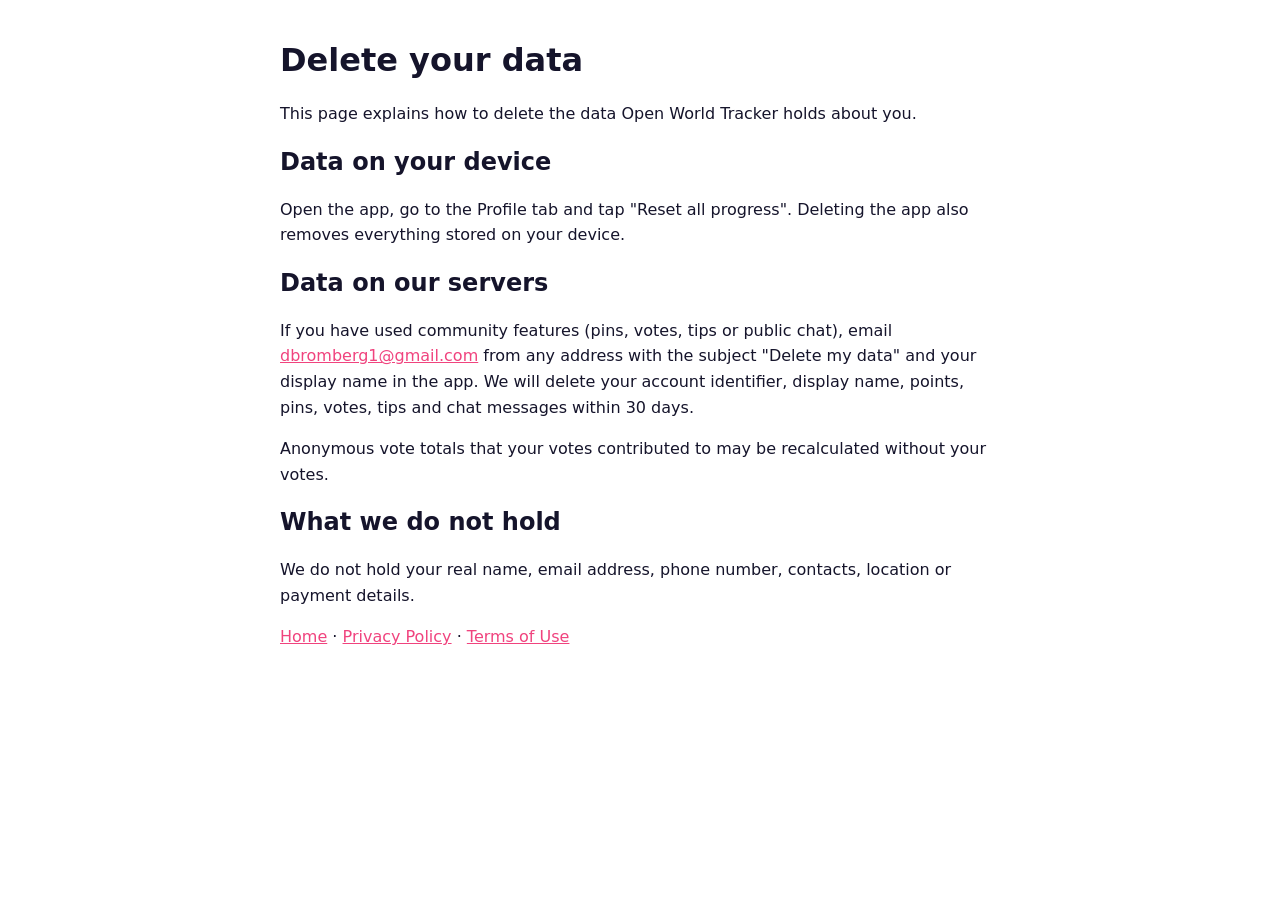
==== delete-data.html @ 5c21cd96 "Add terms of use and data deletion pages Co-Authored-By: Claude Fable 5.2 <noreply@anthropic.com> Cl" ====
<!doctype html>
<html lang="en">
<head>
<meta charset="utf-8">
<meta name="viewport" content="width=device-width, initial-scale=1">
<title>Delete your data – Open World Tracker</title>
<style>body{font:16px/1.6 system-ui,sans-serif;max-width:720px;margin:40px auto;padding:0 16px;color:#15142b}h1,h2{line-height:1.25}a{color:#f0437e}</style>
</head>
<body>
<h1>Delete your data</h1>
<p>This page explains how to delete the data Open World Tracker holds about you.</p>

<h2>Data on your device</h2>
<p>Open the app, go to the Profile tab and tap "Reset all progress". Deleting the app also removes everything stored on your device.</p>

<h2>Data on our servers</h2>
<p>If you have used community features (pins, votes, tips or public chat), email <a href="mailto:dbromberg1@gmail.com">dbromberg1@gmail.com</a> from any address with the subject "Delete my data" and your display name in the app. We will delete your account identifier, display name, points, pins, votes, tips and chat messages within 30 days.</p>
<p>Anonymous vote totals that your votes contributed to may be recalculated without your votes.</p>

<h2>What we do not hold</h2>
<p>We do not hold your real name, email address, phone number, contacts, location or payment details.</p>

<p><a href="index.html">Home</a> · <a href="privacy.html">Privacy Policy</a> · <a href="terms.html">Terms of Use</a></p>
</body>
</html>
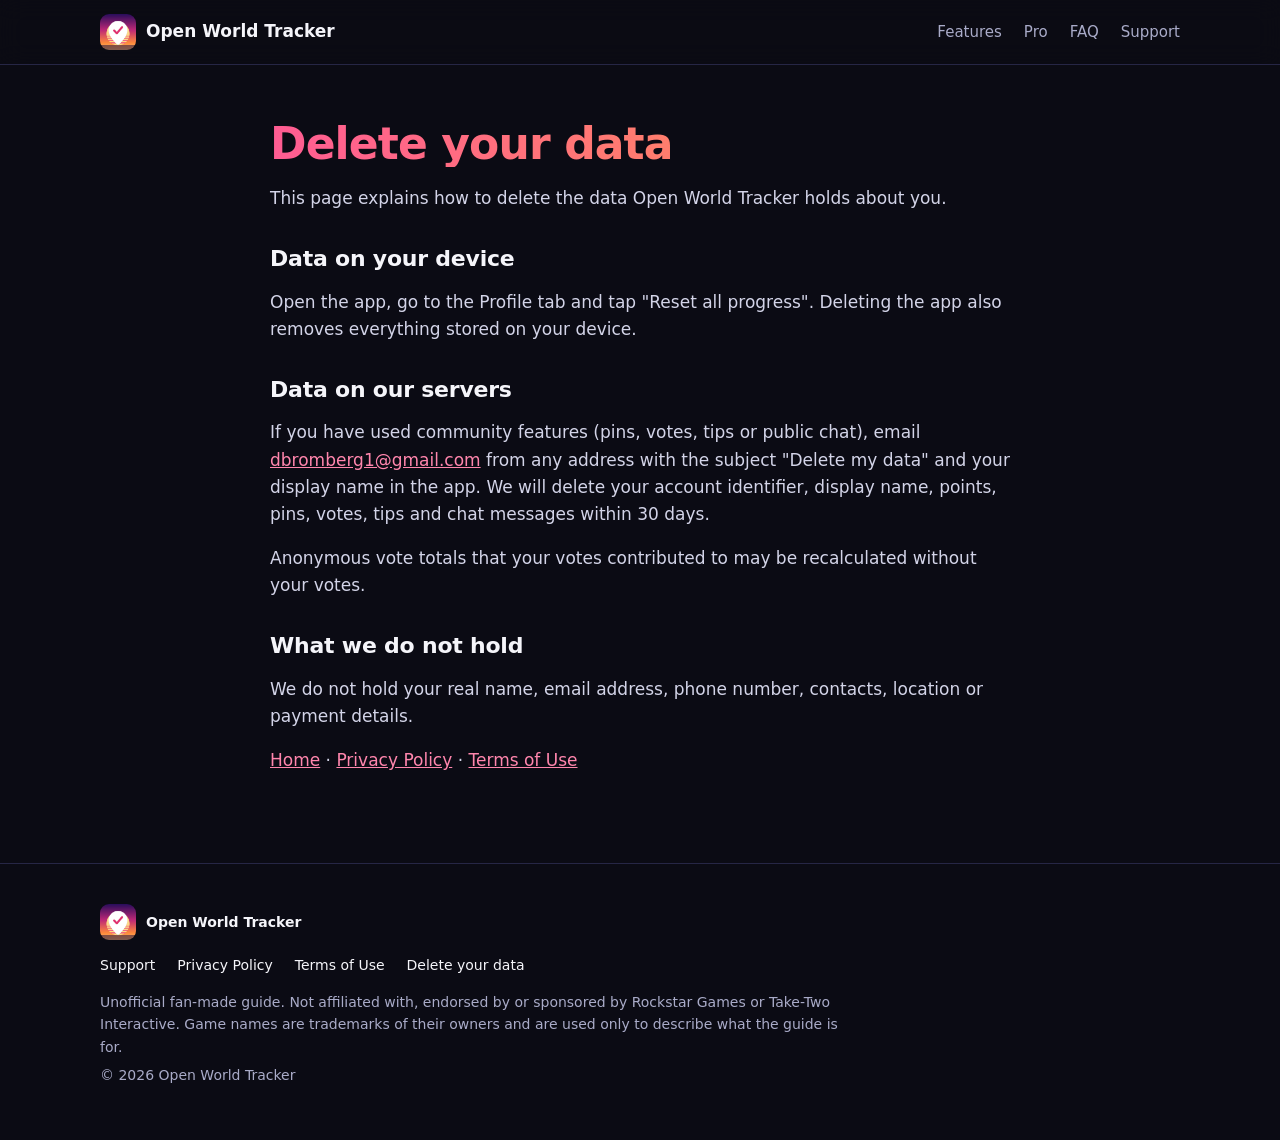
==== commit b1e2d006: "Redesign the site as a full landing page with screenshots Co-Authored-By: Claude Fable 5.2 <noreply@" ====
--- a/delete-data.html
+++ b/delete-data.html
@@ -4,9 +4,15 @@
 <meta charset="utf-8">
 <meta name="viewport" content="width=device-width, initial-scale=1">
 <title>Delete your data – Open World Tracker</title>
-<style>body{font:16px/1.6 system-ui,sans-serif;max-width:720px;margin:40px auto;padding:0 16px;color:#15142b}h1,h2{line-height:1.25}a{color:#f0437e}</style>
+<link rel="icon" href="favicon.png">
+<link rel="stylesheet" href="style.css">
 </head>
 <body>
+<header class="top"><div class="wrap">
+<a class="brand" href="index.html"><img src="img/icon.png" alt="" width="36" height="36">Open World Tracker</a>
+<nav class="nav"><a class="hide" href="index.html#features">Features</a><a class="hide" href="index.html#pro">Pro</a><a class="hide" href="index.html#faq">FAQ</a><a href="support.html">Support</a></nav>
+</div></header>
+<main class="doc">
 <h1>Delete your data</h1>
 <p>This page explains how to delete the data Open World Tracker holds about you.</p>
 
@@ -21,5 +27,12 @@
 <p>We do not hold your real name, email address, phone number, contacts, location or payment details.</p>
 
 <p><a href="index.html">Home</a> · <a href="privacy.html">Privacy Policy</a> · <a href="terms.html">Terms of Use</a></p>
+</main>
+<footer><div class="wrap">
+<a class="brand" href="index.html"><img src="img/icon.png" alt="" width="36" height="36">Open World Tracker</a>
+<div class="links"><a href="support.html">Support</a><a href="privacy.html">Privacy Policy</a><a href="terms.html">Terms of Use</a><a href="delete-data.html">Delete your data</a></div>
+<p>Unofficial fan-made guide. Not affiliated with, endorsed by or sponsored by Rockstar Games or Take-Two Interactive. Game names are trademarks of their owners and are used only to describe what the guide is for.</p>
+<p>&copy; 2026 Open World Tracker</p>
+</div></footer>
 </body>
 </html>
--- a/style.css
+++ b/style.css
@@ -0,0 +1,112 @@
+:root{--bg:#0b0b14;--card:#15152a;--line:#262645;--text:#f5f5fa;--muted:#a9abc8;--pink:#ff5c93;--orange:#ff9a4d;--teal:#3fd6c0;--grad:linear-gradient(90deg,#ff5c93,#ff9a4d)}
+*{box-sizing:border-box}
+html{scroll-behavior:smooth}
+body{margin:0;font:17px/1.6 system-ui,-apple-system,"Segoe UI",Roboto,sans-serif;color:var(--text);background:var(--bg);-webkit-font-smoothing:antialiased}
+img{max-width:100%;height:auto;display:block}
+a{color:#ff86ad}
+.wrap{max-width:1120px;margin:0 auto;padding:0 20px}
+.grad{background:var(--grad);-webkit-background-clip:text;background-clip:text;color:transparent}
+
+/* header */
+.top{position:sticky;top:0;z-index:10;background:rgba(11,11,20,.82);backdrop-filter:blur(12px);-webkit-backdrop-filter:blur(12px);border-bottom:1px solid var(--line)}
+.top .wrap{display:flex;align-items:center;justify-content:space-between;height:64px;gap:16px}
+.brand{display:flex;align-items:center;gap:10px;font-weight:800;color:var(--text);text-decoration:none;white-space:nowrap}
+.brand img{width:36px;height:36px;border-radius:9px}
+.nav{display:flex;gap:22px;font-size:15px}
+.nav a{color:var(--muted);text-decoration:none}
+.nav a:hover{color:var(--text)}
+
+/* hero */
+.hero{position:relative;overflow:hidden;background:radial-gradient(900px 500px at 80% 0,rgba(255,92,147,.28),transparent 60%),radial-gradient(700px 500px at 0 100%,rgba(255,154,77,.16),transparent 60%),linear-gradient(180deg,#1a1038,#0b0b14)}
+.hero .wrap{display:grid;grid-template-columns:1.1fr .9fr;gap:40px;align-items:center;padding-top:72px;padding-bottom:72px}
+.eyebrow{display:inline-block;font-size:13px;font-weight:700;letter-spacing:.08em;text-transform:uppercase;color:var(--teal);border:1px solid rgba(63,214,192,.4);border-radius:999px;padding:5px 12px;margin-bottom:18px}
+h1{font-size:clamp(38px,6vw,64px);line-height:1.05;margin:0 0 18px;letter-spacing:-.02em}
+.lead{font-size:20px;color:#cfd0e6;max-width:520px;margin:0 0 28px}
+.badges{display:flex;flex-wrap:wrap;gap:12px}
+.soon{display:flex;align-items:center;gap:10px;padding:12px 18px;border-radius:14px;background:var(--card);border:1px solid var(--line);font-weight:700}
+.soon small{display:block;font-size:12px;font-weight:500;color:var(--muted);line-height:1.2}
+.soon svg{width:22px;height:22px;fill:var(--text)}
+.stats{display:flex;gap:28px;margin-top:34px;flex-wrap:wrap}
+.stats b{display:block;font-size:26px;line-height:1.2}
+.stats span{font-size:14px;color:var(--muted)}
+.shot{border-radius:28px;overflow:hidden;border:1px solid var(--line);box-shadow:0 30px 80px rgba(255,92,147,.22)}
+.hero .shot{max-width:340px;margin:0 auto;transform:rotate(2deg)}
+
+/* sections */
+section{padding:80px 0}
+section.alt{background:#0f0f1d;border-top:1px solid var(--line);border-bottom:1px solid var(--line)}
+h2{font-size:clamp(28px,4vw,40px);line-height:1.15;margin:0 0 12px;letter-spacing:-.01em}
+.sub{color:var(--muted);max-width:640px;margin:0 0 40px}
+.center{text-align:center}.center .sub{margin-left:auto;margin-right:auto}
+.steps{display:grid;grid-template-columns:repeat(3,1fr);gap:20px}
+.card{background:var(--card);border:1px solid var(--line);border-radius:20px;padding:26px}
+.card h3{margin:0 0 8px;font-size:20px}
+.card p{margin:0;color:var(--muted);font-size:16px}
+.num{margin-left:auto;margin-right:auto;width:44px;height:44px;border-radius:50%;background:var(--grad);display:grid;place-items:center;font-weight:800;color:#fff;margin-bottom:16px}
+.feature{display:grid;grid-template-columns:1fr 1fr;gap:56px;align-items:center;margin-bottom:88px}
+.feature:last-child{margin-bottom:0}
+.feature.flip .shot{order:2}
+.feature .shot{max-width:320px;margin:0 auto}
+.feature h3{font-size:30px;line-height:1.2;margin:0 0 12px}
+.feature p{color:#cfd0e6;margin:0 0 16px}
+.ticks{list-style:none;padding:0;margin:0}
+.ticks li{position:relative;padding-left:30px;margin:10px 0;color:var(--muted)}
+.ticks li::before{content:"";position:absolute;left:0;top:5px;width:18px;height:18px;border-radius:50%;background:var(--grad)}
+.ticks li::after{content:"";position:absolute;left:6px;top:8px;width:5px;height:9px;border:solid #fff;border-width:0 2px 2px 0;transform:rotate(45deg)}
+.ticks b{color:var(--text)}
+.flow{display:flex;flex-wrap:wrap;gap:8px;align-items:center;margin:0 0 16px;font-size:14px;font-weight:700}
+.flow span{padding:6px 12px;border-radius:999px;border:1px solid var(--line);background:var(--card)}
+.flow .l{color:#ffb35c}.flow .p{color:#ff86ad}.flow .v{color:var(--teal)}
+.flow i{color:var(--muted);font-style:normal}
+.grid3{display:grid;grid-template-columns:repeat(3,1fr);gap:20px}
+.ico{width:46px;height:46px;border-radius:14px;display:grid;place-items:center;font-size:22px;margin-bottom:14px;background:rgba(255,92,147,.14)}
+
+/* gallery */
+.gallery{display:flex;gap:18px;overflow-x:auto;padding:4px 20px 20px;scroll-snap-type:x mandatory;-webkit-overflow-scrolling:touch}
+.gallery img{flex:0 0 auto;width:240px;border-radius:22px;border:1px solid var(--line);scroll-snap-align:center}
+
+/* pricing */
+.plans{display:grid;grid-template-columns:1fr 1fr;gap:20px;max-width:820px;margin:0 auto}
+.plan{text-align:left}
+.plan.pro{border-color:transparent;background:linear-gradient(var(--card),var(--card)) padding-box,var(--grad) border-box;border:2px solid transparent}
+.price{font-size:38px;font-weight:800;line-height:1.1;margin:6px 0 2px}
+.plan small{color:var(--muted)}
+.plan .ticks{margin-top:18px}
+
+/* faq */
+.faq{max-width:780px;margin:0 auto}
+details{background:var(--card);border:1px solid var(--line);border-radius:16px;padding:0 22px;margin-bottom:12px}
+summary{cursor:pointer;font-weight:700;padding:18px 0;list-style:none;display:flex;justify-content:space-between;gap:16px}
+summary::-webkit-details-marker{display:none}
+summary::after{content:"+";color:var(--pink);font-size:22px;line-height:1}
+details[open] summary::after{content:"–"}
+details p{margin:0 0 18px;color:var(--muted)}
+
+.cta{background:var(--grad);border-radius:28px;padding:48px 28px;text-align:center;color:#fff}
+.cta h2{margin-bottom:8px}.cta p{margin:0;opacity:.95}
+
+/* footer */
+footer{border-top:1px solid var(--line);padding:40px 0 48px;color:var(--muted);font-size:14px}
+footer .links{display:flex;flex-wrap:wrap;gap:8px 22px;margin:14px 0}
+footer .links a{color:var(--text);text-decoration:none}
+footer .links a:hover{text-decoration:underline}
+footer p{margin:6px 0;max-width:760px}
+
+/* text pages */
+.doc{max-width:780px;margin:0 auto;padding:56px 20px 72px}
+.doc h1{font-size:clamp(32px,5vw,44px);background:var(--grad);-webkit-background-clip:text;background-clip:text;color:transparent}
+.doc h2{font-size:22px;margin:34px 0 8px}
+.doc p,.doc li{color:#d3d4e8}
+.doc .inner{background:var(--card);border:1px solid var(--line);border-radius:22px;padding:28px}
+
+@media (max-width:860px){
+.hero .wrap,.feature{grid-template-columns:1fr;gap:36px}
+.hero .wrap{padding-top:48px;padding-bottom:56px}
+.feature.flip .shot{order:0}
+.feature{margin-bottom:64px}
+.steps,.grid3,.plans{grid-template-columns:1fr}
+section{padding:56px 0}
+.nav a.hide{display:none}
+.nav{gap:16px}
+.hero .shot{max-width:280px}
+}
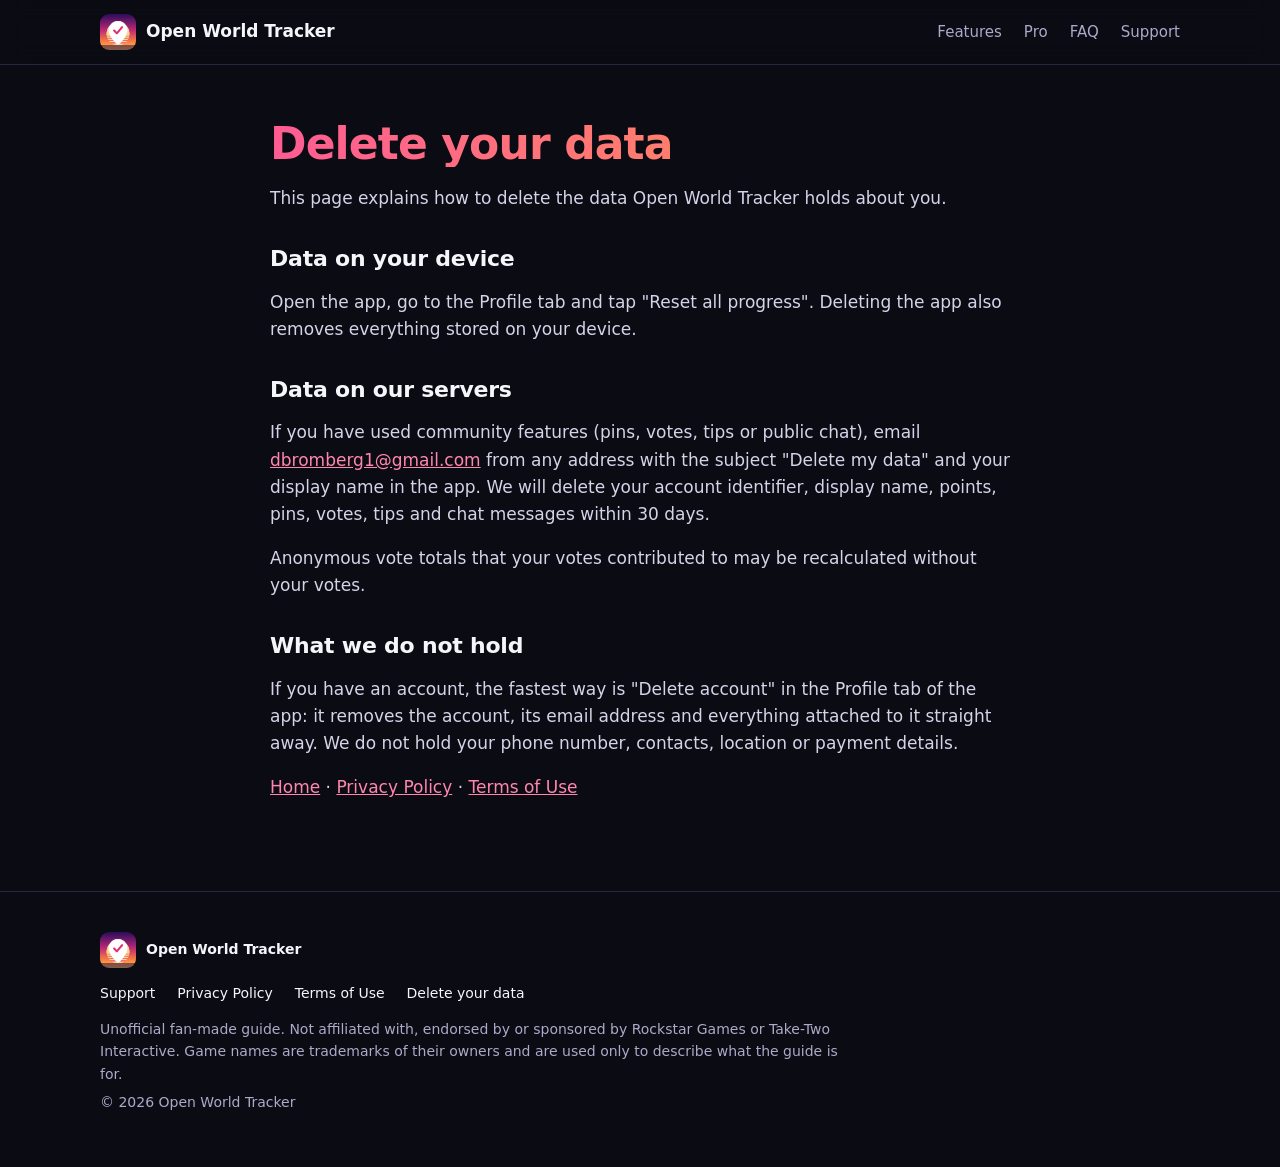
==== commit d93948e9: "Describe accounts and in-app deletion in the privacy pages" ====
--- a/delete-data.html
+++ b/delete-data.html
@@ -24,7 +24,7 @@
 <p>Anonymous vote totals that your votes contributed to may be recalculated without your votes.</p>
 
 <h2>What we do not hold</h2>
-<p>We do not hold your real name, email address, phone number, contacts, location or payment details.</p>
+<p>If you have an account, the fastest way is "Delete account" in the Profile tab of the app: it removes the account, its email address and everything attached to it straight away. We do not hold your phone number, contacts, location or payment details.</p>
 
 <p><a href="index.html">Home</a> · <a href="privacy.html">Privacy Policy</a> · <a href="terms.html">Terms of Use</a></p>
 </main>
